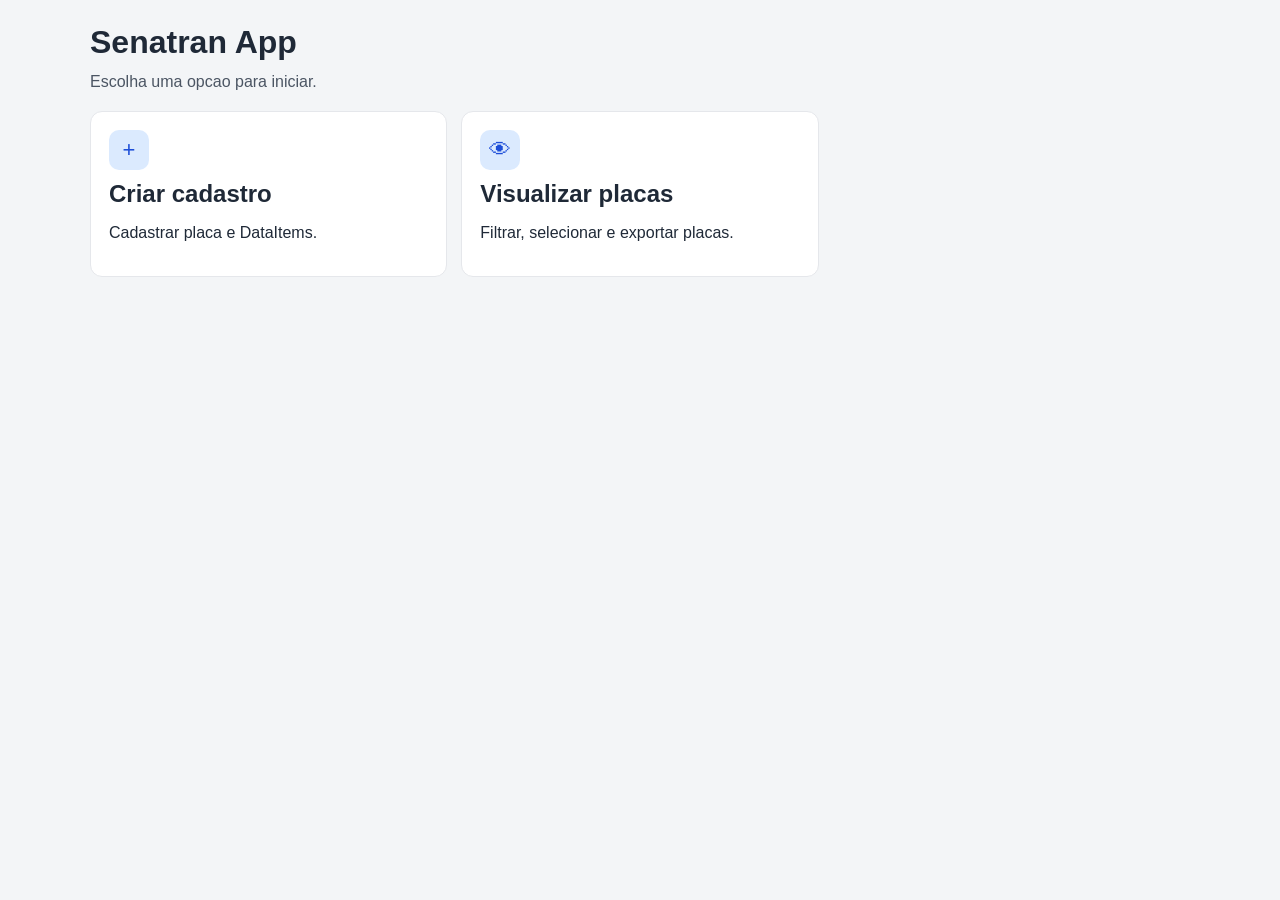
==== index.html @ 8690508e "feat: cria app de cadastro de placas com exportacao" ====
<!DOCTYPE html>
<html lang="pt-BR">
  <head>
    <meta charset="UTF-8" />
    <meta name="viewport" content="width=device-width, initial-scale=1.0" />
    <title>Senatran App - Cadastro de Placas</title>
    <link rel="stylesheet" href="styles.css" />
  </head>
  <body>
    <main class="container">
      <h1>Senatran App</h1>
      <p class="subtitle">Escolha uma opcao para iniciar.</p>

      <section class="menu-grid">
        <a class="menu-card" href="criar-cadastro.html">
          <div class="menu-icon" aria-hidden="true">+</div>
          <h2>Criar cadastro</h2>
          <p>Cadastrar placa e DataItems.</p>
        </a>

        <a class="menu-card" href="visualizar-placas.html">
          <div class="menu-icon" aria-hidden="true">&#128065;</div>
          <h2>Visualizar placas</h2>
          <p>Filtrar, selecionar e exportar placas.</p>
        </a>
      </section>
    </main>
  </body>
</html>
---- styles.css ----
* {
  box-sizing: border-box;
}

body {
  margin: 0;
  font-family: Arial, Helvetica, sans-serif;
  background: #f3f5f7;
  color: #1f2937;
}

.container {
  width: min(1100px, 92%);
  margin: 24px auto 40px;
}

h1,
h2,
h3 {
  margin: 0 0 12px;
}

.subtitle {
  margin: 0 0 20px;
  color: #4b5563;
}

.card {
  background: #fff;
  border: 1px solid #e5e7eb;
  border-radius: 10px;
  padding: 18px;
  margin-bottom: 18px;
}

.menu-grid {
  display: grid;
  grid-template-columns: repeat(3, minmax(0, 1fr));
  gap: 14px;
}

.menu-card {
  text-decoration: none;
  color: inherit;
  display: block;
  background: #fff;
  border: 1px solid #e5e7eb;
  border-radius: 12px;
  padding: 18px;
}

.menu-card:hover {
  border-color: #60a5fa;
  transform: translateY(-1px);
}

.menu-icon {
  width: 40px;
  height: 40px;
  border-radius: 10px;
  display: grid;
  place-items: center;
  background: #dbeafe;
  color: #1d4ed8;
  font-size: 22px;
  margin-bottom: 10px;
}

.back-link {
  display: inline-block;
  margin-bottom: 14px;
  text-decoration: none;
  color: #1d4ed8;
  font-size: 14px;
}

.grid {
  display: grid;
  gap: 12px;
  margin-bottom: 14px;
}

.one-col {
  grid-template-columns: 1fr;
}

.three-col {
  grid-template-columns: repeat(3, minmax(0, 1fr));
}

.twelve-col {
  grid-template-columns: repeat(12, minmax(0, 1fr));
}

.span-6 {
  grid-column: span 6;
}

label {
  display: flex;
  flex-direction: column;
  gap: 6px;
  font-size: 14px;
}

.field-error {
  min-height: 10px;
  font-size: 12px;
  color: #b91c1c;
  line-height: 1.1;
}

input[type="text"],
input[type="date"] {
  height: 36px;
  border: 1px solid #d1d5db;
  border-radius: 8px;
  padding: 0 10px;
}

input[type="text"]:focus,
input[type="date"]:focus {
  outline: 2px solid #93c5fd;
  border-color: #60a5fa;
}

.actions {
  display: flex;
  gap: 8px;
  align-items: center;
  margin-top: 10px;
}

.actions.align-end {
  align-items: end;
}

.actions.wrap {
  flex-wrap: wrap;
}

.actions.right {
  justify-content: flex-end;
}

.actions.split-actions {
  justify-content: space-between;
}

.full-width {
  grid-column: 1 / -1;
}

button {
  border: 1px solid #1d4ed8;
  background: #2563eb;
  color: #fff;
  border-radius: 8px;
  height: 36px;
  padding: 0 12px;
  cursor: pointer;
}

button.secondary {
  border-color: #9ca3af;
  background: #fff;
  color: #111827;
}

button.warning {
  border-color: #ca8a04;
  background: #eab308;
  color: #111827;
}

button.danger {
  border-color: #b91c1c;
  background: #dc2626;
  color: #fff;
}

button:hover {
  opacity: 0.92;
}

.item-list {
  margin: 8px 0;
  padding-left: 20px;
}

.helper-text {
  margin: 0 0 8px;
  color: #4b5563;
  font-size: 14px;
}

.data-items-container {
  display: flex;
  flex-direction: column;
  gap: 12px;
  margin-top: 8px;
}

.data-item-card {
  border: 1px solid #e5e7eb;
  border-radius: 8px;
  padding: 12px;
  background: #f9fafb;
}

.data-item-card .grid {
  row-gap: 6px;
  column-gap: 12px;
}

.data-item-card label {
  gap: 4px;
}

.data-item-title {
  display: flex;
  justify-content: space-between;
  align-items: center;
  font-size: 14px;
  font-weight: 700;
  margin-bottom: 10px;
}

.item-remove-btn {
  border: none;
  background: none;
  color: #b91c1c;
  height: auto;
  padding: 0;
  font-size: 12px;
  text-decoration: underline;
}

.item-remove-btn:hover {
  opacity: 0.75;
}

.mono {
  font-family: "Courier New", Courier, monospace;
  font-size: 12px;
}

.inline-actions {
  display: flex;
  gap: 6px;
  justify-content: center;
}

.dropdown {
  position: relative;
}

.dropdown-menu {
  position: absolute;
  top: 42px;
  right: 0;
  display: none;
  flex-direction: column;
  gap: 6px;
  min-width: 140px;
  background: #fff;
  border: 1px solid #e5e7eb;
  border-radius: 8px;
  padding: 8px;
  z-index: 20;
}

.dropdown-menu.open {
  display: flex;
}

.dropdown-item {
  width: 100%;
}

.modal {
  position: fixed;
  inset: 0;
  background: rgba(17, 24, 39, 0.45);
  display: grid;
  place-items: center;
  padding: 20px;
  z-index: 100;
}

.modal.hidden {
  display: none;
}

.modal-card {
  width: min(1000px, 96vw);
  max-height: 86vh;
  overflow: auto;
  background: #fff;
  border-radius: 10px;
  border: 1px solid #e5e7eb;
  padding: 14px;
}

.modal-sm {
  width: min(460px, 96vw);
}

.modal-header {
  display: flex;
  justify-content: space-between;
  align-items: center;
  margin-bottom: 8px;
}

.message {
  min-height: 22px;
  margin-top: 8px;
  font-size: 14px;
}

.message.success {
  color: #065f46;
}

.message.error {
  color: #b91c1c;
}

.filter-label {
  min-width: 280px;
}

.table-wrap {
  overflow: auto;
  margin-top: 12px;
}

table {
  width: 100%;
  border-collapse: collapse;
  min-width: 900px;
}

th,
td {
  border: 1px solid #e5e7eb;
  padding: 8px;
  text-align: center;
  font-size: 13px;
  vertical-align: top;
}

th {
  background: #f9fafb;
}

#platesSelectionBody td:last-child {
  text-align: center;
}

.table-checkbox-label {
  display: inline-flex;
  align-items: center;
  justify-content: center;
  gap: 6px;
}

.table-checkbox-label input {
  width: 16px;
  height: 16px;
}

@media (max-width: 850px) {
  .three-col {
    grid-template-columns: 1fr;
  }
  .menu-grid {
    grid-template-columns: 1fr;
  }
  .twelve-col {
    grid-template-columns: 1fr;
  }
  .span-6 {
    grid-column: auto;
  }
}
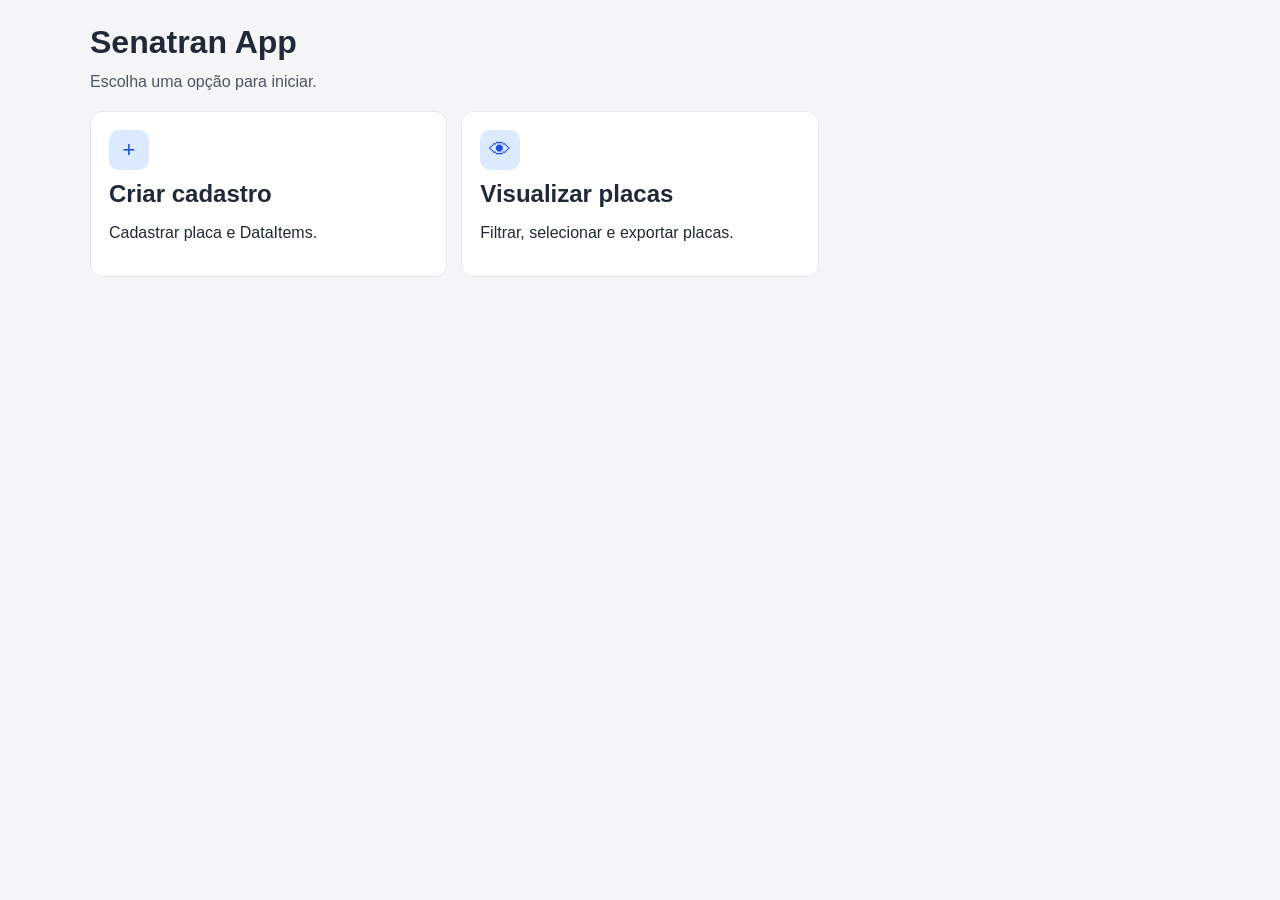
==== commit 765447d8: "feat: adiciona novos campos e melhorias de texto no cadastro de placas" ====
--- a/index.html
+++ b/index.html
@@ -9,7 +9,7 @@
   <body>
     <main class="container">
       <h1>Senatran App</h1>
-      <p class="subtitle">Escolha uma opcao para iniciar.</p>
+      <p class="subtitle">Escolha uma opção para iniciar.</p>
 
       <section class="menu-grid">
         <a class="menu-card" href="criar-cadastro.html">
